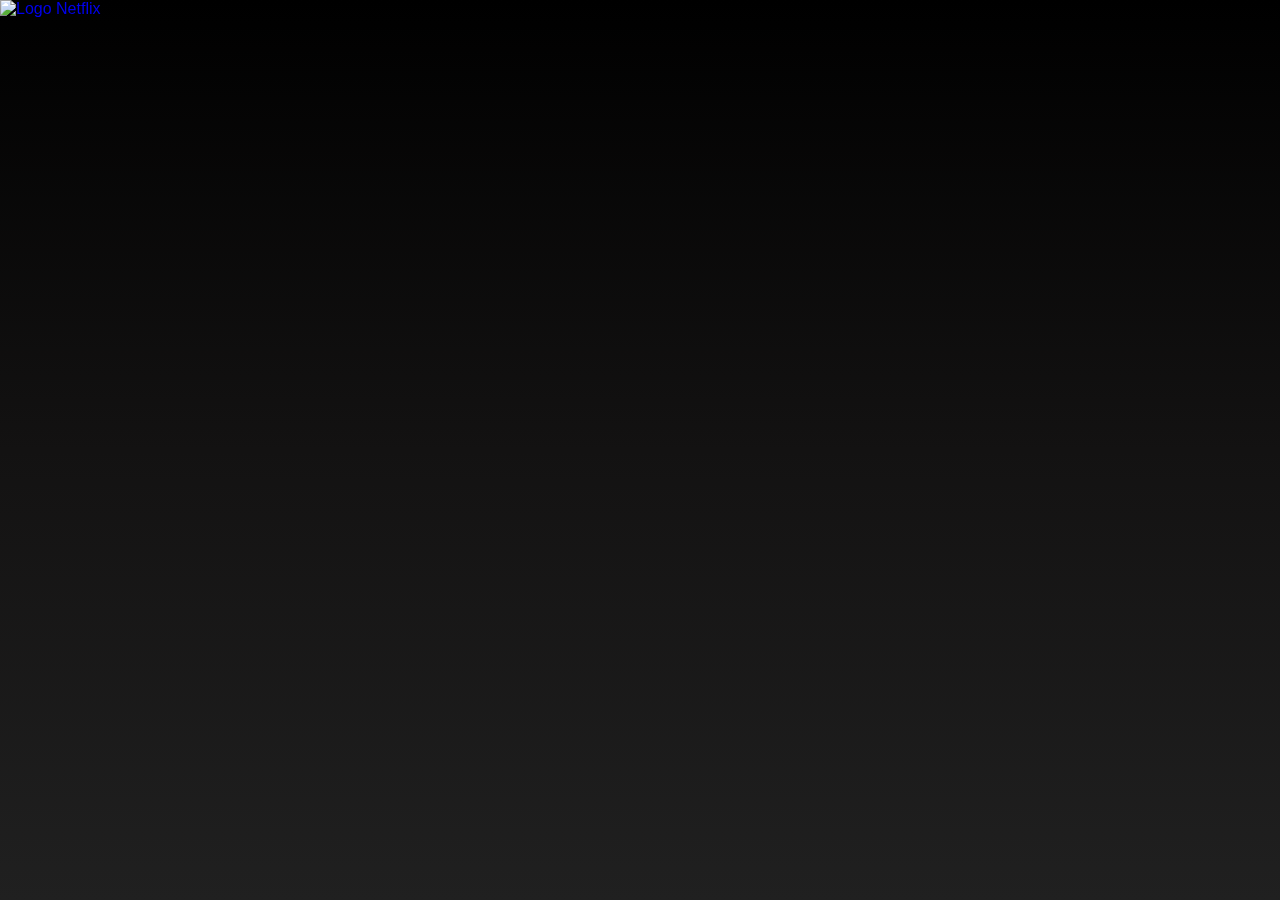
==== more.html @ 4fe2fdff "Add files via upload" ====
<!DOCTYPE html>
<html lang="en">
<head>
    <meta charset="UTF-8">
    <meta name="viewport" content="width=device-width, initial-scale=1.0">
    <link rel="shortcut icon" href="imagens/favicon.ico" type="image/x-icon">
    <link rel="stylesheet" href="more_style.css">
    <title>Catálogo da Netflix</title>
</head>
<body>
    <header>
        <div id="logo">
            <a href="index.html" rel="previous"><img src="imagens/netflix-transparent-netflix-free-free-png.webp" alt="Logo Netflix"></a>
        </div>
    </header>
</body>
</html>
---- more_style.css ----
* {
    height: 100vh;
    margin: 0;
    padding: 0;
}
body {
    font-family: "Bebas Neue", sans-serif;
    background-image: linear-gradient(to bottom, rgb(0,0,0), rgb(19, 18, 18), rgb(32, 32, 32));
}
#logo img {
    margin-top: -1em;
    margin-left: -1em;
    padding: 1em;
    width: 7em; 
    height: 6em;
    position: fixed;
}
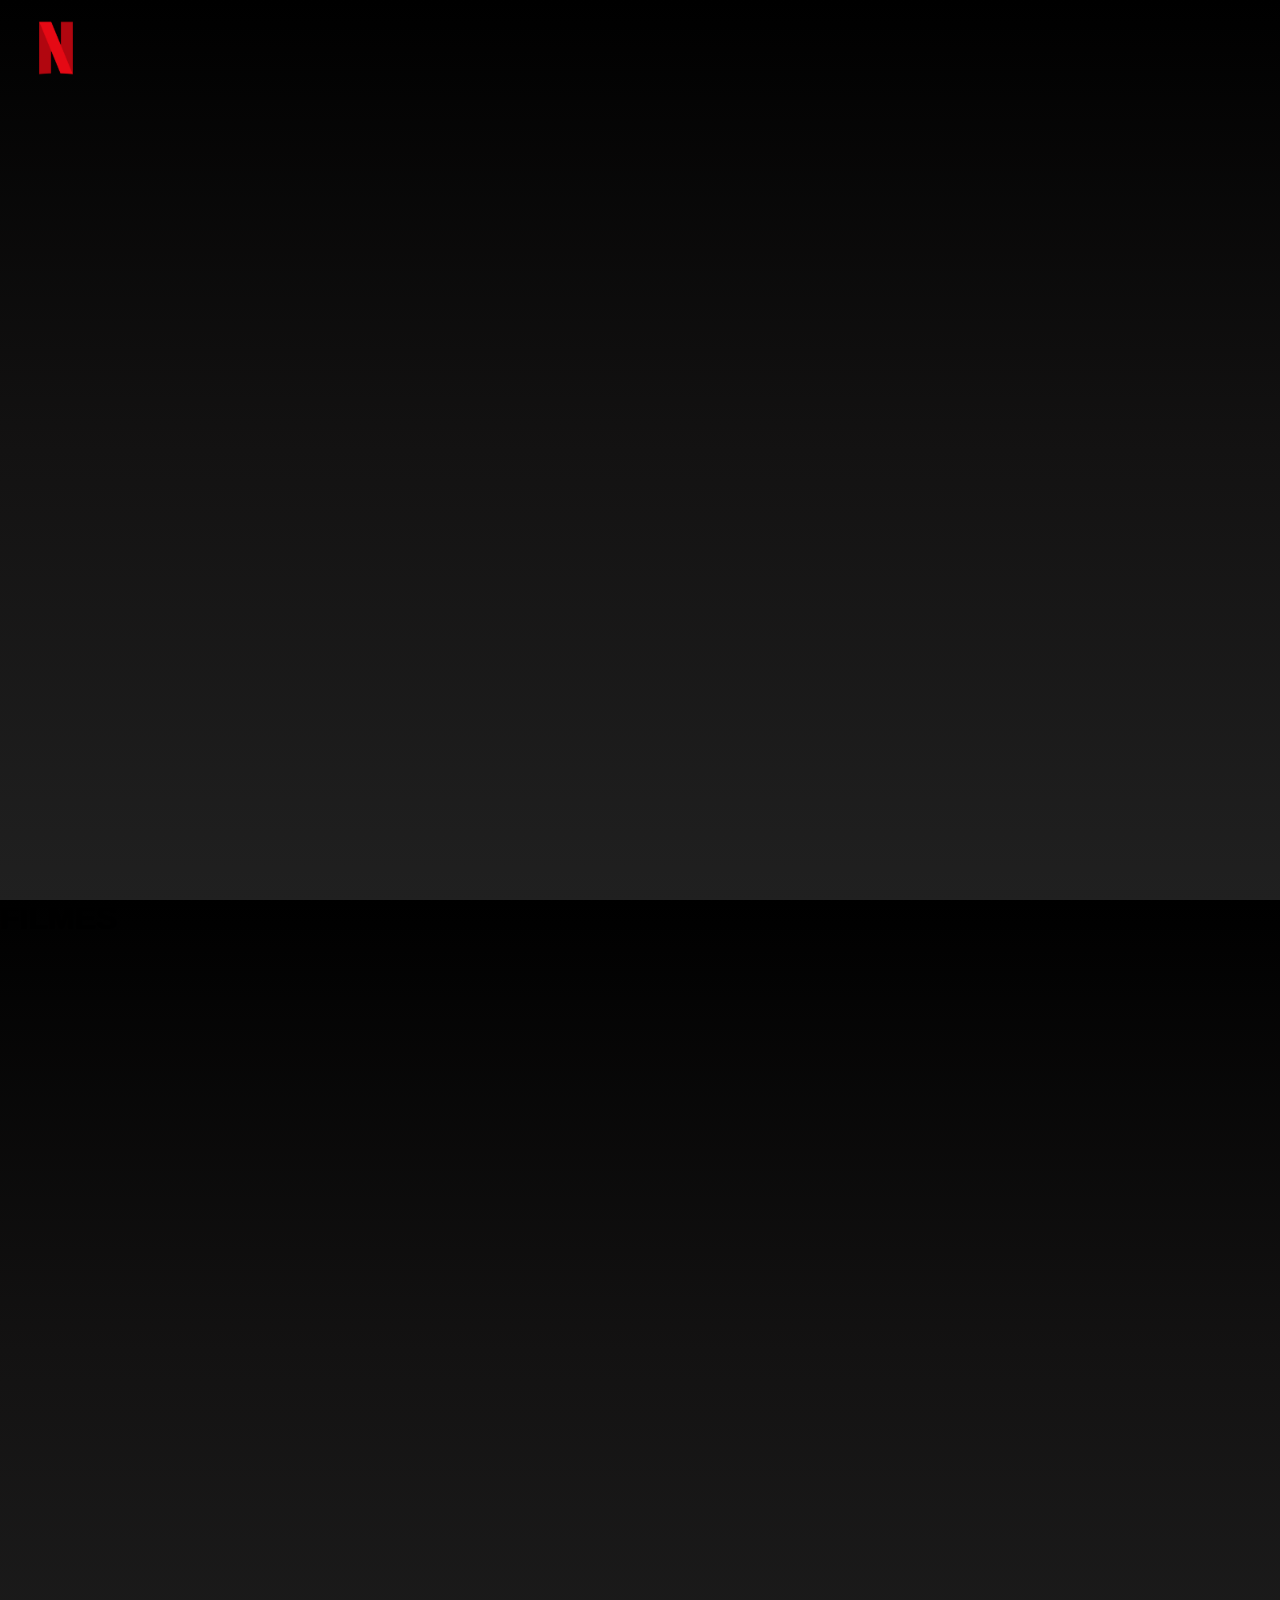
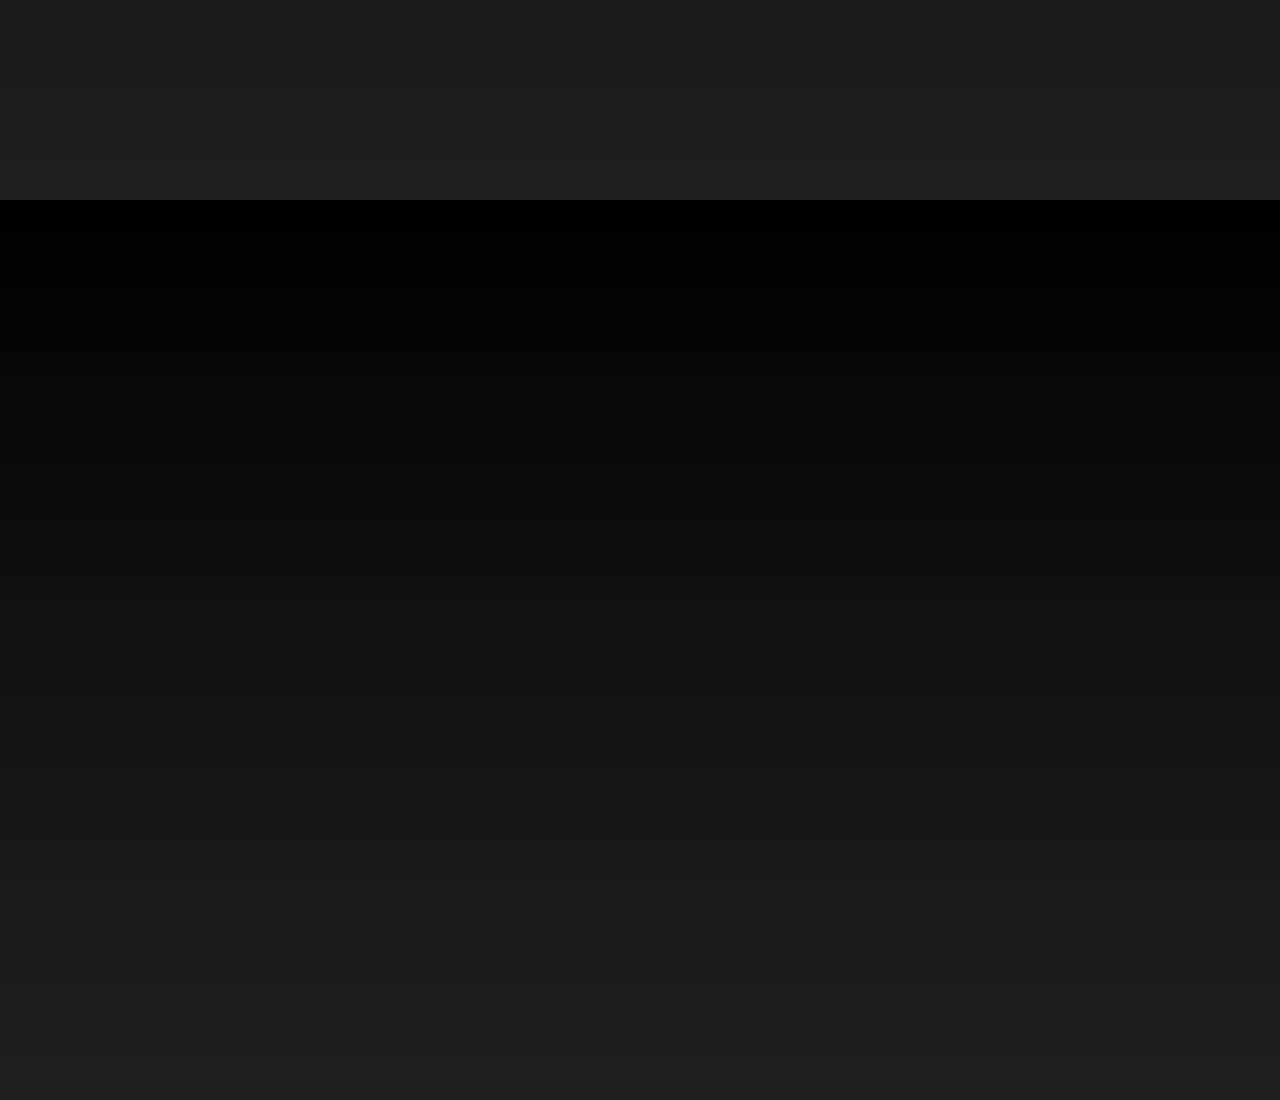
==== commit 66450b63: "Update more.html" ====
--- a/more.html
+++ b/more.html
@@ -13,5 +13,13 @@
             <a href="index.html" rel="previous"><img src="imagens/netflix-transparent-netflix-free-free-png.webp" alt="Logo Netflix"></a>
         </div>
     </header>
+    <main>
+        <h1>FILMES</h1>
+        <div id="filmes-container">
+            <h3 class="titulo_h3"></h3>
+        </div>
+    </main>
+    <script src="dados.js"></script>
+    <script src="list_films.js"></script>
 </body>
-</html>+</html>
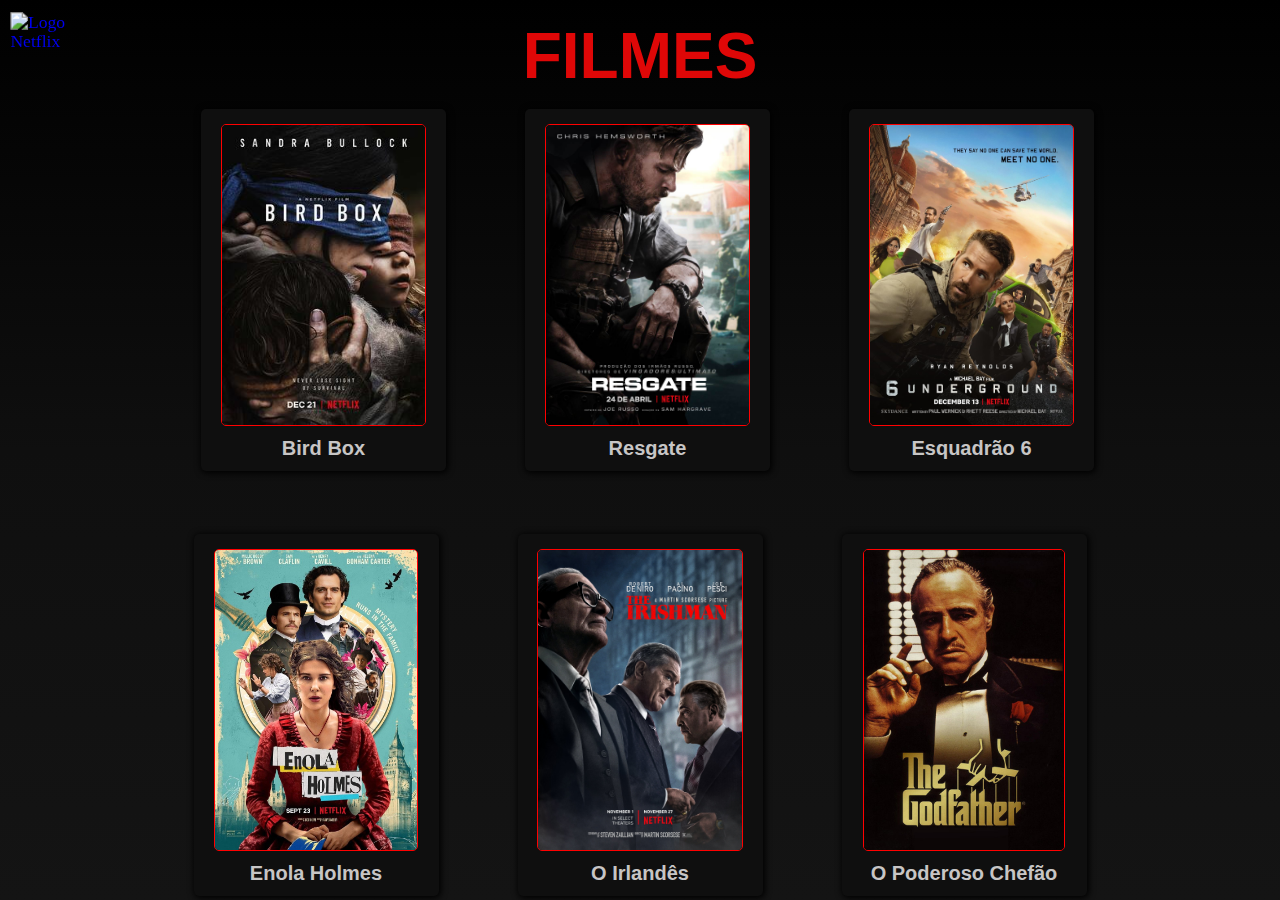
==== commit 92345e47: "Update more.html" ====
--- a/more.html
+++ b/more.html
@@ -10,8 +10,9 @@
 <body>
     <header>
         <div id="logo">
-            <a href="index.html" rel="previous"><img src="imagens/netflix-transparent-netflix-free-free-png.webp" alt="Logo Netflix"></a>
+            <a href="index.html" rel="previous"><img src="imagens/seta_esquerda.png" alt="Logo Netflix"></a>
         </div>
+        
     </header>
     <main>
         <h1>FILMES</h1>
--- a/more_style.css
+++ b/more_style.css
@@ -1,17 +1,89 @@
 * {
-    height: 100vh;
     margin: 0;
     padding: 0;
+    overflow: hidden
+
 }
+@import url('https://fonts.googleapis.com/css2?family=Matemasie&display=swap');
 body {
-    font-family: "Bebas Neue", sans-serif;
-    background-image: linear-gradient(to bottom, rgb(0,0,0), rgb(19, 18, 18), rgb(32, 32, 32));
+    display: flex;
+    background-image: linear-gradient(black, rgb(15, 15, 15), rgb(20, 20, 20));
+    height: 100vh;
+    justify-content: center;
 }
+
+header {
+    display: flex;
+}
+
 #logo img {
-    margin-top: -1em;
-    margin-left: -1em;
+    left: 0;
+    margin-top: -2px;
+    margin-left: -2px;
     padding: 1em;
-    width: 7em; 
-    height: 6em;
+    width: 4.5em; 
+    height: auto;
     position: fixed;
-}+    transition: all 0.4s;
+}
+
+#logo img:hover {
+    transform: scale(1.1);
+}
+
+#logo img:active {
+    transform: scale(0.8);
+}
+
+
+header {
+    display: flex;
+    z-index: 10;
+}
+h1 {
+    display: flex;
+    margin-top: 0.3em;
+    justify-content: center;
+    font-family: 'Segoe UI', Tahoma, Geneva, Verdana, sans-serif;
+    text-shadow: 1px 1px 1px 1px black;
+    width: 100%;
+    font-size: 4em;
+    color: rgb(223, 7, 7);
+}
+#filmes-container {
+    display: flex;
+    flex-wrap: wrap; /* Permite que os filmes quebrem para a linha de baixo */
+    gap: 15px; /* Espaço entre as divs dos filmes */
+    justify-content: center; /* Centraliza as divs dentro do container */
+}
+
+.filme {
+    display: flex;
+    flex-direction: column;
+    align-items: center;
+    justify-content: center;
+    margin: 2em;
+    margin-top: 1em;
+    padding: 10px;
+    border-radius: 5px;
+    width: 245px;
+    overflow: hidden;
+    background-color: rgb(15, 15, 15);
+    box-shadow: 1px 1px 6px 1px black;
+    box-sizing: border-box;
+}
+.filme img {
+    max-width: 105%;
+    height: 300px;
+    margin-top: 5px;
+    border-radius: 5px;
+    border: 1px solid red;
+
+}
+.filme h3 {
+    color: rgb(199, 197, 197);
+    padding: 1px;
+    font-family:'Segoe UI', Tahoma, Geneva, Verdana, sans-serif;
+    font-size: 20px;
+    margin-top: 10px;
+}
